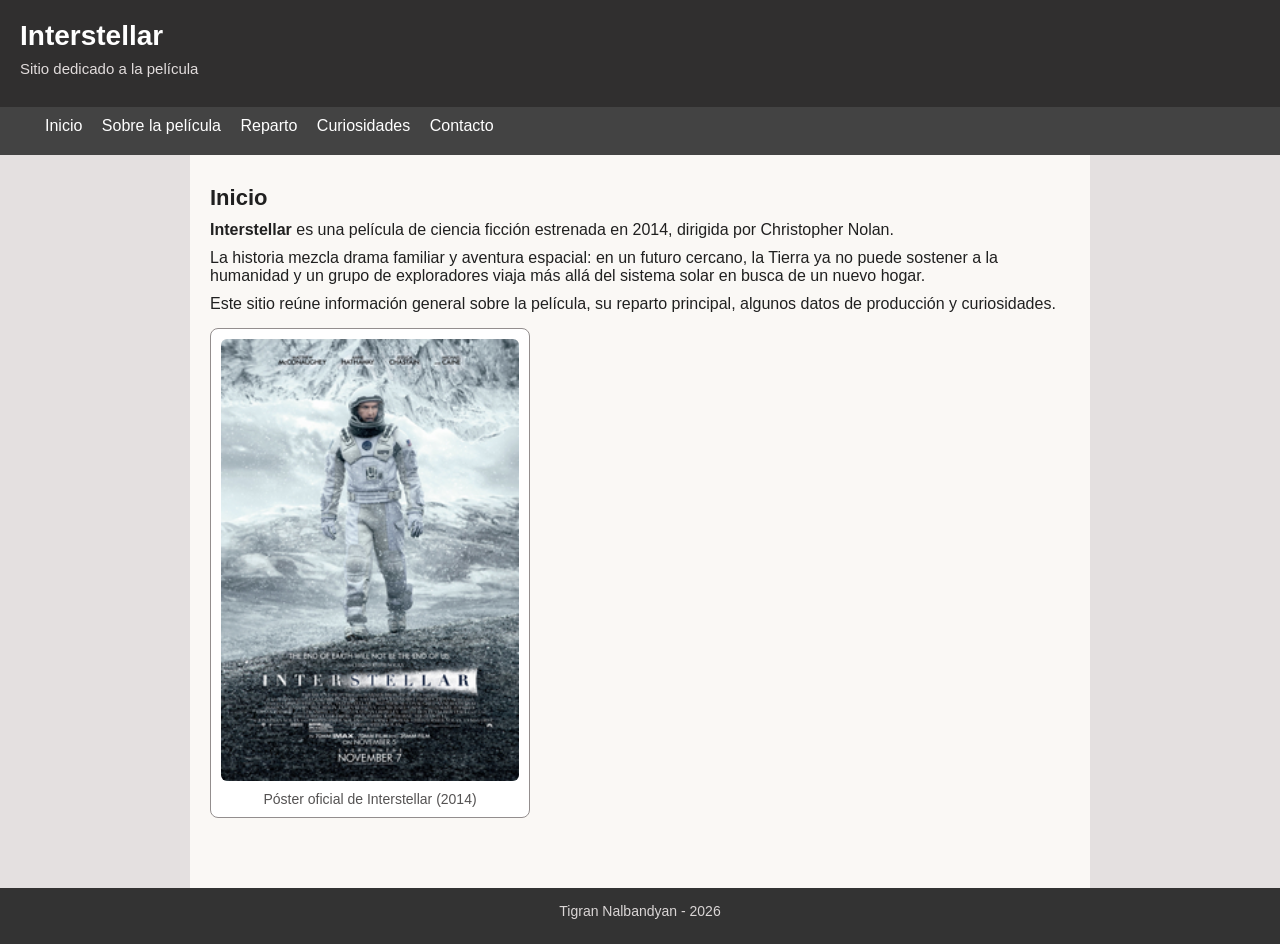
==== index.html @ 41b6b6ca "init" ====
<!DOCTYPE html>
<html lang="en">
<head>
    <meta charset="UTF-8">
    <meta name="viewport" content="width=device-width, initial-scale=1.0">
    <title>Interstellar - Inicio</title>
    <link rel="stylesheet" href="./recursos/estilos/estilos.css">
</head>
<body>
    <header>
        <h1>Interstellar</h1>
        <p>Sitio dedicado a la película</p>
    </header>

    <nav>
        <ul>
            <li><a href="./index.html">Inicio</a></li>
            <li><a href="./paginas/sobre.html">Sobre la película</a></li>
            <li><a href="./paginas/reparto.html">Reparto</a></li>
            <li><a href="./paginas/curiosidades.html">Curiosidades</a></li>
            <li><a href="./paginas/contactos.html">Contacto</a></li>
        </ul>
    </nav>

    <main>
        <section>
            <h2>Inicio</h2>
            <p>
                <strong>Interstellar</strong> es una película de ciencia ficción estrenada en 2014,
                dirigida por Christopher Nolan.
            </p>
            <p>
                La historia mezcla drama familiar y aventura espacial:
                en un futuro cercano, la Tierra ya no puede sostener a la humanidad
                y un grupo de exploradores viaja más allá del sistema solar en busca de un nuevo hogar.
            </p>
            <p>
                Este sitio reúne información general sobre la película,
                su reparto principal, algunos datos de producción y curiosidades.
            </p>

            <figure>
                <img src="./recursos/imagenes/poster.jpg" alt="Póster de Interstellar" width="300">
                <figcaption>Póster oficial de Interstellar (2014)</figcaption>
            </figure>
        </section>
    </main>

    <footer>
        <p>Tigran Nalbandyan - 2026</p>
    </footer>
</body>
</html>
---- recursos/estilos/estilos.css ----
* {
    margin: 0;
    padding: 0;
    box-sizing: border-box;
}

body {
    font-family: "Open Sans", sans-serif;
    background-color: #e4e0e0;
    color: #202020;
}

header {
    background-color: #302f2f;
    color: #ffffff;
    padding: 20px;
}

header h1 {
    margin-bottom: 8px;
    font-size: 28px;
}

header p {
    font-size: 15px;
    color: #e1dcdc;
}

nav {
    background-color: #434343;
    padding: 10px 20px;
}

nav ul {
    list-style: none;
}

nav li {
    display: inline;
    margin-right: 15px;
}

nav a {
    color: #ffffff;
    text-decoration: none;
}

nav a:hover {
    text-decoration: underline;
}

main {
    max-width: 900px;
    margin: 0 auto;
    padding: 20px;
    background-color: #faf8f5;
}

section {
    margin-bottom: 25px;
    padding: 10px 0;
}

section h2 {
    margin-bottom: 10px;
    font-size: 22px;
}

article {
    margin-bottom: 15px;
    padding: 10px;
    border: 1px solid #a4a0a0;
    border-radius: 8px;
    background-color: #ffffff;
}

article h3 {
    margin-bottom: 5px;
    font-size: 18px;
}

p {
    margin-bottom: 10px;
}

ul,
ol {
    margin-left: 25px;
    margin-bottom: 10px;
}

main a {
    color: #050587;
}

main a:hover {
    text-decoration: underline;
}

figure {
    margin: 15px 0;
    max-width: 320px;
    padding: 10px;
    background-color: #ffffff;
    border: 1px solid #938e8e;
    border-radius: 8px;
    text-align: center;
}

figure img {
    width: 100%;
    border-radius: 6px;
}

figcaption {
    font-size: 14px;
    color: #545252;
    margin-top: 6px;
}

article img {
    margin-top: 8px;
    margin-bottom: 8px;
    border-radius: 6px;
}

.cadrosFila {
    text-align: center;
    margin-top: 15px;
    padding-top: 15px;
    border-top: 1px solid #cdc9c9;
}

.cadrosFila figure {
    display: inline-block;
    vertical-align: top;
    max-width: 400px;
    margin: 8px;
}

footer {
    background-color: #333;
    color: #dad6d6;
    padding: 15px 20px;
    text-align: center;
    font-size: 14px;
}
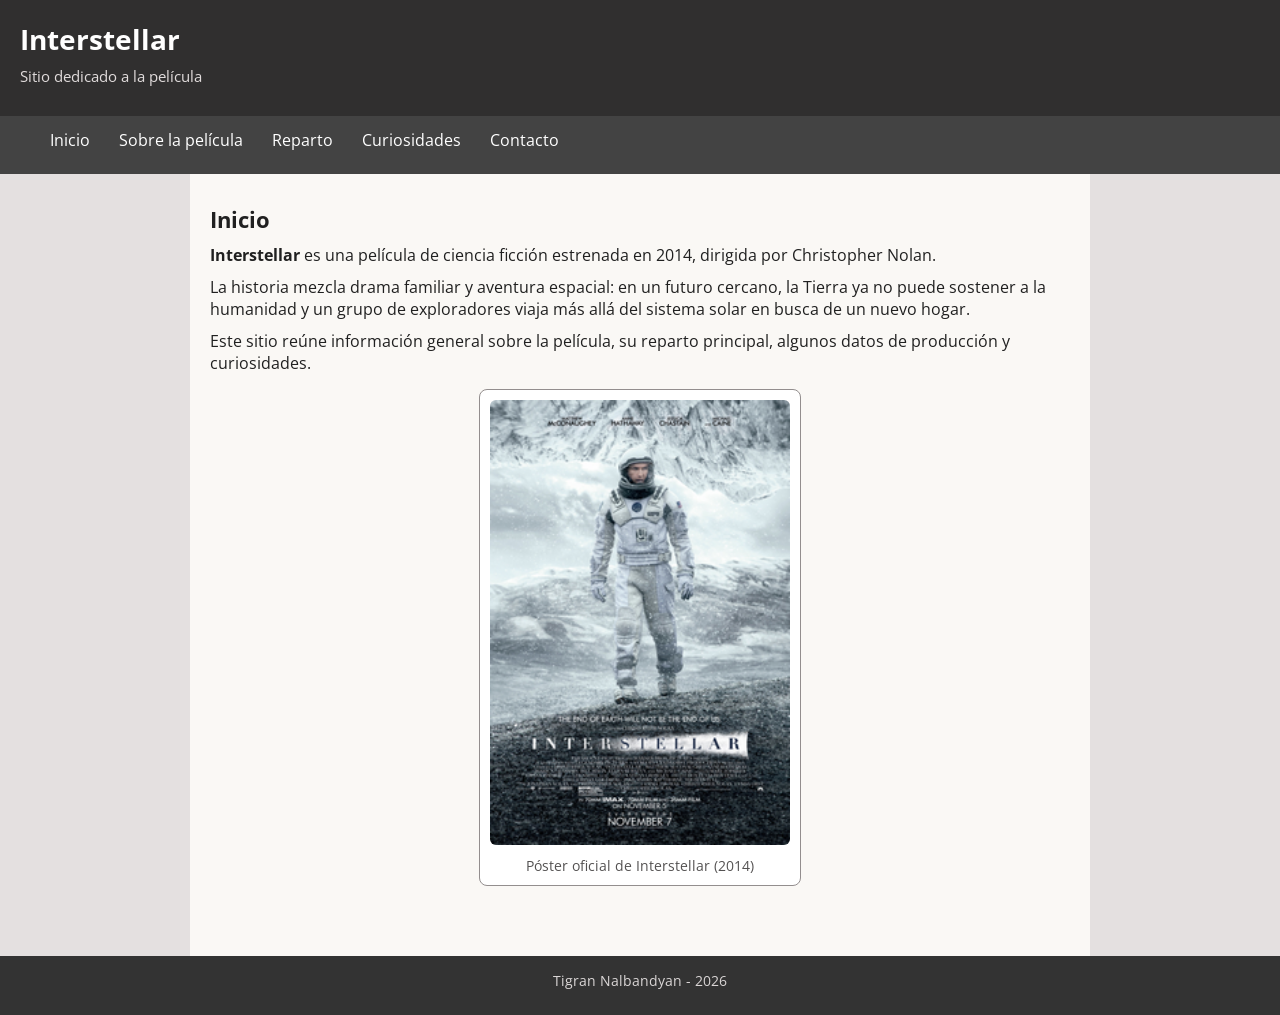
==== commit b1f7c899: "update for parcial 2" ====
--- a/index.html
+++ b/index.html
@@ -4,7 +4,12 @@
     <meta charset="UTF-8">
     <meta name="viewport" content="width=device-width, initial-scale=1.0">
     <title>Interstellar - Inicio</title>
-    <link rel="stylesheet" href="./recursos/estilos/estilos.css">
+    <link rel="preconnect" href="https://fonts.googleapis.com">
+    <link rel="preconnect" href="https://fonts.gstatic.com" crossorigin>
+    <link href="https://fonts.googleapis.com/css2?family=Open+Sans:ital,wght@0,300..800;1,300..800&display=swap" rel="stylesheet">
+    <link rel="icon" href="./recursos/imagenes/favicon.png" type="image/png">
+    <link rel="stylesheet" href="./recursos/estilos/general.css">
+    <link rel="stylesheet" href="./recursos/estilos/transiciones.css">
 </head>
 <body>
     <header>
--- a/recursos/estilos/general.css
+++ b/recursos/estilos/general.css
@@ -0,0 +1,175 @@
+* {
+    margin: 0;
+    padding: 0;
+    box-sizing: border-box;
+}
+
+body {
+    font-family: "Open Sans", sans-serif;
+    background-color: #e4e0e0;
+    color: #202020;
+}
+
+header {
+    background-color: #302f2f;
+    color: #ffffff;
+    padding: 20px;
+}
+
+header h1 {
+    margin-bottom: 8px;
+    font-size: 28px;
+}
+
+header p {
+    font-size: 15px;
+    color: #e1dcdc;
+}
+
+nav {
+    background-color: #434343;
+    padding: 10px 20px;
+}
+
+nav ul {
+    list-style: none;
+}
+
+nav li {
+    display: inline;
+    margin-right: 15px;
+}
+
+nav a {
+    color: #ffffff;
+    text-decoration: none;
+    display: inline-block;
+    padding: 3px 5px;
+}
+
+main {
+    max-width: 900px;
+    margin: 0 auto;
+    padding: 20px;
+    background-color: #faf8f5;
+}
+
+section {
+    margin-bottom: 25px;
+    padding: 10px 0;
+}
+
+section h2 {
+    margin-bottom: 10px;
+    font-size: 22px;
+}
+
+p {
+    margin-bottom: 10px;
+}
+
+ul {
+    margin-left: 25px;
+    margin-bottom: 10px;
+}
+ol {
+    margin-left: 25px;
+    margin-bottom: 10px;
+}
+
+main a {
+    color: #050587;
+}
+
+main a:hover {
+    text-decoration: underline;
+}
+
+img {
+    max-width: 100%;
+    height: auto;
+}
+
+figure {
+    margin: 15px auto;
+    width: fit-content;
+    padding: 10px;
+    background-color: #ffffff;
+    border: 1px solid #938e8e;
+    border-radius: 8px;
+    text-align: center;
+}
+
+figure img { border-radius: 6px; }
+
+figcaption {
+    font-size: 14px;
+    color: #545252;
+    margin-top: 6px;
+}
+
+audio {
+    max-width: 100%;
+}
+
+.filaActores {
+    display: flex;
+    flex-wrap: wrap;
+    gap: 15px;
+    justify-content: center;
+}
+
+.secReparto .cadroActor {
+    margin-bottom: 15px;
+    padding: 10px;
+    border: 1px solid #a4a0a0;
+    border-radius: 8px;
+    background-color: #ffffff;
+    width: 100%;
+    max-width: 320px;
+}
+
+.secReparto .cadroActor h3 {
+    margin-bottom: 5px;
+    font-size: 18px;
+}
+
+.secReparto .cadroActor img {
+    margin-top: 8px;
+    margin-bottom: 8px;
+    border-radius: 6px;
+}
+
+.cadrosFila {
+    display: grid;
+    grid-template-columns: repeat(2, 1fr);
+    gap: 1rem;
+    margin-top: 15px;
+    padding-top: 15px;
+    border-top: 1px solid #cdc9c9;
+    text-align: center;
+}
+
+.cadrosFila figure {
+    margin: 0 auto;
+}
+
+details {
+    margin-top: 12px;
+    padding: 10px;
+    border: 1px solid #cdc9c9;
+    border-radius: 6px;
+    background-color: #fff;
+}
+
+details p {
+    margin-top: 8px;
+}
+
+footer {
+    background-color: #333333;
+    color: #dad6d6;
+    padding: 15px 20px;
+    text-align: center;
+    font-size: 14px;
+}
--- a/recursos/estilos/transiciones.css
+++ b/recursos/estilos/transiciones.css
@@ -0,0 +1,40 @@
+nav a {
+    transition: background-color 0.2s;
+}
+
+nav a:hover {
+    text-decoration: underline;
+    background-color: #555555;
+}
+
+nav a:focus {
+    outline: 2px solid #e1dcdc;
+    outline-offset: 2px;
+}
+
+.secReparto .cadroActor {
+    transition: transform 0.3s ease, box-shadow 0.3s ease;
+}
+
+.secReparto .cadroActor:hover {
+    transform: scale(1.02);
+    box-shadow: 0 0 12px rgba(0, 0, 0, 0.25);
+}
+
+.secReparto .cadroActor img {
+    filter: grayscale(1);
+    transition: filter 0.2s;
+}
+
+.secReparto .cadroActor:hover img {
+    filter: grayscale(0);
+}
+
+summary {
+    cursor: pointer;
+    font-weight: 600;
+}
+
+summary:hover {
+    color: #050587;
+}
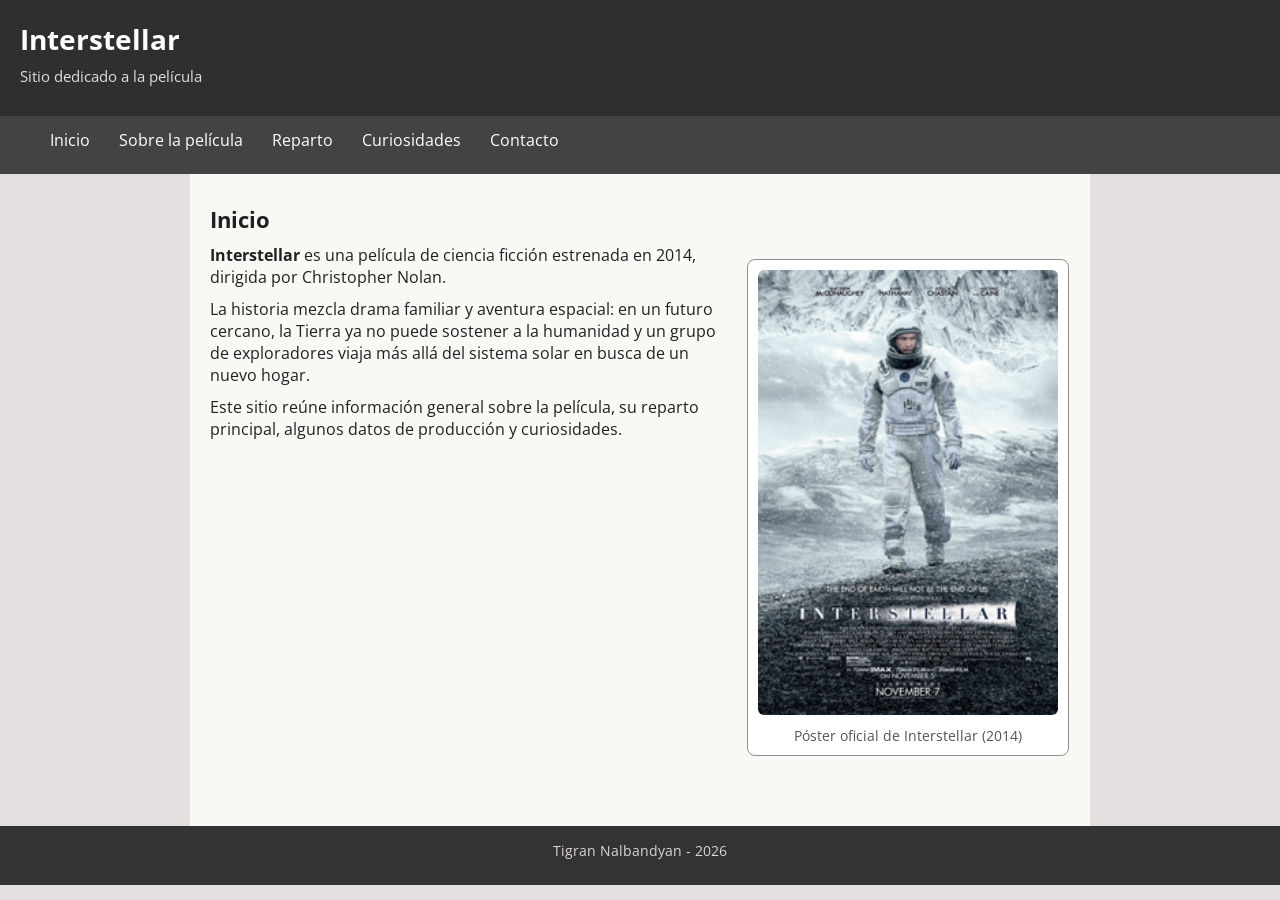
==== commit af06beb1: "Add flexible for mobile." ====
--- a/index.html
+++ b/index.html
@@ -1,58 +1,61 @@
-<!DOCTYPE html>
-<html lang="en">
-<head>
-    <meta charset="UTF-8">
-    <meta name="viewport" content="width=device-width, initial-scale=1.0">
-    <title>Interstellar - Inicio</title>
-    <link rel="preconnect" href="https://fonts.googleapis.com">
-    <link rel="preconnect" href="https://fonts.gstatic.com" crossorigin>
-    <link href="https://fonts.googleapis.com/css2?family=Open+Sans:ital,wght@0,300..800;1,300..800&display=swap" rel="stylesheet">
-    <link rel="icon" href="./recursos/imagenes/favicon.png" type="image/png">
-    <link rel="stylesheet" href="./recursos/estilos/general.css">
-    <link rel="stylesheet" href="./recursos/estilos/transiciones.css">
-</head>
-<body>
-    <header>
-        <h1>Interstellar</h1>
-        <p>Sitio dedicado a la película</p>
-    </header>
-
-    <nav>
-        <ul>
-            <li><a href="./index.html">Inicio</a></li>
-            <li><a href="./paginas/sobre.html">Sobre la película</a></li>
-            <li><a href="./paginas/reparto.html">Reparto</a></li>
-            <li><a href="./paginas/curiosidades.html">Curiosidades</a></li>
-            <li><a href="./paginas/contactos.html">Contacto</a></li>
-        </ul>
-    </nav>
-
-    <main>
-        <section>
-            <h2>Inicio</h2>
-            <p>
-                <strong>Interstellar</strong> es una película de ciencia ficción estrenada en 2014,
-                dirigida por Christopher Nolan.
-            </p>
-            <p>
-                La historia mezcla drama familiar y aventura espacial:
-                en un futuro cercano, la Tierra ya no puede sostener a la humanidad
-                y un grupo de exploradores viaja más allá del sistema solar en busca de un nuevo hogar.
-            </p>
-            <p>
-                Este sitio reúne información general sobre la película,
-                su reparto principal, algunos datos de producción y curiosidades.
-            </p>
-
-            <figure>
-                <img src="./recursos/imagenes/poster.jpg" alt="Póster de Interstellar" width="300">
-                <figcaption>Póster oficial de Interstellar (2014)</figcaption>
-            </figure>
-        </section>
-    </main>
-
-    <footer>
-        <p>Tigran Nalbandyan - 2026</p>
-    </footer>
-</body>
-</html>
+<!DOCTYPE html>
+<html lang="en">
+<head>
+    <meta charset="UTF-8">
+    <meta name="viewport" content="width=device-width, initial-scale=1.0">
+    <title>Interstellar - Inicio</title>
+    <link rel="preconnect" href="https://fonts.googleapis.com">
+    <link rel="preconnect" href="https://fonts.gstatic.com" crossorigin>
+    <link href="https://fonts.googleapis.com/css2?family=Open+Sans:ital,wght@0,300..800;1,300..800&display=swap" rel="stylesheet">
+    <link rel="icon" href="/recursos/imagenes/favicon.png" type="image/png">
+    <link rel="stylesheet" href="/recursos/estilos/general.css">
+    <link rel="stylesheet" href="/recursos/estilos/transiciones.css">
+</head>
+<body>
+    <header>
+        <h1>Interstellar</h1>
+        <p>Sitio dedicado a la película</p>
+    </header>
+
+    <nav>
+        <ul>
+            <li><a href="/index.html">Inicio</a></li>
+            <li><a href="/paginas/sobre.html">Sobre la película</a></li>
+            <li><a href="/paginas/reparto.html">Reparto</a></li>
+            <li><a href="/paginas/curiosidades.html">Curiosidades</a></li>
+            <li><a href="/paginas/contactos.html">Contacto</a></li>
+        </ul>
+    </nav>
+
+    <main>
+        <section>
+            <h2>Inicio</h2>
+            <div class="filaInicio">
+            <div class="txtPrincipal">
+            <p>
+                <strong>Interstellar</strong> es una película de ciencia ficción estrenada en 2014,
+                dirigida por Christopher Nolan.
+            </p>
+            <p>
+                La historia mezcla drama familiar y aventura espacial:
+                en un futuro cercano, la Tierra ya no puede sostener a la humanidad
+                y un grupo de exploradores viaja más allá del sistema solar en busca de un nuevo hogar.
+            </p>
+            <p class="ocultarMovil">
+                Este sitio reúne información general sobre la película,
+                su reparto principal, algunos datos de producción y curiosidades.
+            </p>
+            </div>
+            <figure class="figPoster">
+                <img src="/recursos/imagenes/poster.jpg" alt="Póster de Interstellar" width="300">
+                <figcaption>Póster oficial de Interstellar (2014)</figcaption>
+            </figure>
+            </div>
+        </section>
+    </main>
+
+    <footer>
+        <p>Tigran Nalbandyan - 2026</p>
+    </footer>
+</body>
+</html>
--- a/recursos/estilos/general.css
+++ b/recursos/estilos/general.css
@@ -1,175 +1,330 @@
-* {
-    margin: 0;
-    padding: 0;
-    box-sizing: border-box;
-}
-
-body {
-    font-family: "Open Sans", sans-serif;
-    background-color: #e4e0e0;
-    color: #202020;
-}
-
-header {
-    background-color: #302f2f;
-    color: #ffffff;
-    padding: 20px;
-}
-
-header h1 {
-    margin-bottom: 8px;
-    font-size: 28px;
-}
-
-header p {
-    font-size: 15px;
-    color: #e1dcdc;
-}
-
-nav {
-    background-color: #434343;
-    padding: 10px 20px;
-}
-
-nav ul {
-    list-style: none;
-}
-
-nav li {
-    display: inline;
-    margin-right: 15px;
-}
-
-nav a {
-    color: #ffffff;
-    text-decoration: none;
-    display: inline-block;
-    padding: 3px 5px;
-}
-
-main {
-    max-width: 900px;
-    margin: 0 auto;
-    padding: 20px;
-    background-color: #faf8f5;
-}
-
-section {
-    margin-bottom: 25px;
-    padding: 10px 0;
-}
-
-section h2 {
-    margin-bottom: 10px;
-    font-size: 22px;
-}
-
-p {
-    margin-bottom: 10px;
-}
-
-ul {
-    margin-left: 25px;
-    margin-bottom: 10px;
-}
-ol {
-    margin-left: 25px;
-    margin-bottom: 10px;
-}
-
-main a {
-    color: #050587;
-}
-
-main a:hover {
-    text-decoration: underline;
-}
-
-img {
-    max-width: 100%;
-    height: auto;
-}
-
-figure {
-    margin: 15px auto;
-    width: fit-content;
-    padding: 10px;
-    background-color: #ffffff;
-    border: 1px solid #938e8e;
-    border-radius: 8px;
-    text-align: center;
-}
-
-figure img { border-radius: 6px; }
-
-figcaption {
-    font-size: 14px;
-    color: #545252;
-    margin-top: 6px;
-}
-
-audio {
-    max-width: 100%;
-}
-
-.filaActores {
-    display: flex;
-    flex-wrap: wrap;
-    gap: 15px;
-    justify-content: center;
-}
-
-.secReparto .cadroActor {
-    margin-bottom: 15px;
-    padding: 10px;
-    border: 1px solid #a4a0a0;
-    border-radius: 8px;
-    background-color: #ffffff;
-    width: 100%;
-    max-width: 320px;
-}
-
-.secReparto .cadroActor h3 {
-    margin-bottom: 5px;
-    font-size: 18px;
-}
-
-.secReparto .cadroActor img {
-    margin-top: 8px;
-    margin-bottom: 8px;
-    border-radius: 6px;
-}
-
-.cadrosFila {
-    display: grid;
-    grid-template-columns: repeat(2, 1fr);
-    gap: 1rem;
-    margin-top: 15px;
-    padding-top: 15px;
-    border-top: 1px solid #cdc9c9;
-    text-align: center;
-}
-
-.cadrosFila figure {
-    margin: 0 auto;
-}
-
-details {
-    margin-top: 12px;
-    padding: 10px;
-    border: 1px solid #cdc9c9;
-    border-radius: 6px;
-    background-color: #fff;
-}
-
-details p {
-    margin-top: 8px;
-}
-
-footer {
-    background-color: #333333;
-    color: #dad6d6;
-    padding: 15px 20px;
-    text-align: center;
-    font-size: 14px;
-}
+* {
+    margin: 0;
+    padding: 0;
+    box-sizing: border-box;
+}
+
+body {
+    font-family: "Open Sans", sans-serif;
+    background-color: #e4e0e0;
+    color: #202020;
+    overflow-x: hidden;
+}
+
+header {
+    background-color: #302f2f;
+    color: #ffffff;
+    padding: 20px;
+}
+
+header h1 {
+    margin-bottom: 8px;
+    font-size: 28px;
+}
+
+header p {
+    font-size: 15px;
+    color: #e1dcdc;
+}
+
+nav {
+    background-color: #434343;
+    padding: 10px 20px;
+}
+
+nav ul {
+    list-style: none;
+}
+
+nav li {
+    display: inline;
+    margin-right: 15px;
+}
+
+nav a {
+    color: #ffffff;
+    text-decoration: none;
+    display: inline-block;
+    padding: 3px 5px;
+}
+
+main {
+    max-width: 900px;
+    margin: 0 auto;
+    padding: 20px;
+    background-color: #faf8f5;
+}
+
+section {
+    margin-bottom: 25px;
+    padding: 10px 0;
+}
+
+section h2 {
+    margin-bottom: 10px;
+    font-size: 22px;
+}
+
+p {
+    margin-bottom: 10px;
+}
+
+ul {
+    margin-left: 25px;
+    margin-bottom: 10px;
+}
+ol {
+    margin-left: 25px;
+    margin-bottom: 10px;
+}
+
+main a {
+    color: #050587;
+}
+
+main a:hover {
+    text-decoration: underline;
+}
+
+img {
+    max-width: 100%;
+    height: auto;
+}
+
+figure {
+    margin: 15px auto;
+    width: fit-content;
+    padding: 10px;
+    background-color: #ffffff;
+    border: 1px solid #938e8e;
+    border-radius: 8px;
+    text-align: center;
+}
+
+figure img { border-radius: 6px; }
+
+figcaption {
+    font-size: 14px;
+    color: #545252;
+    margin-top: 6px;
+}
+
+audio {
+    max-width: 100%;
+}
+
+.boxVideo {
+    width: 100%;
+    padding: 0;
+}
+
+.videoCont {
+    position: relative;
+    padding-bottom: 56.25%;
+    height: 0;
+}
+
+.videoCont iframe {
+    position: absolute;
+    top: 0;
+    left: 0;
+    width: 100%;
+    height: 100%;
+    border: none;
+}
+
+.filaActores {
+    display: flex;
+    flex-wrap: wrap;
+    gap: 15px;
+    justify-content: center;
+}
+
+.secReparto .cadroActor {
+    margin-bottom: 15px;
+    padding: 10px;
+    border: 1px solid #a4a0a0;
+    border-radius: 8px;
+    background-color: #ffffff;
+    width: 100%;
+    max-width: 320px;
+}
+
+.secReparto .cadroActor h3 {
+    margin-bottom: 5px;
+    font-size: 18px;
+}
+
+.secReparto .cadroActor img {
+    margin-top: 8px;
+    margin-bottom: 8px;
+    border-radius: 6px;
+}
+
+.cadrosFila {
+    display: grid;
+    grid-template-columns: repeat(2, 1fr);
+    gap: 1rem;
+    margin-top: 15px;
+    padding-top: 15px;
+    border-top: 1px solid #cdc9c9;
+    text-align: center;
+}
+
+.cadrosFila figure {
+    margin: 0 auto;
+}
+
+details {
+    margin-top: 12px;
+    padding: 10px;
+    border: 1px solid #cdc9c9;
+    border-radius: 6px;
+    background-color: #fff;
+}
+
+details p {
+    margin-top: 8px;
+}
+
+footer {
+    background-color: #333333;
+    color: #dad6d6;
+    padding: 15px 20px;
+    text-align: center;
+    font-size: 14px;
+}
+
+.filaInicio {
+    display: flex;
+    gap: 20px;
+}
+
+.filaInicio .txtPrincipal {
+    width: 60%;
+}
+
+.filaSobre {
+    display: flex;
+    gap: 15px;
+}
+
+.filaSobre section {
+    width: 50%;
+}
+
+.filaContacto {
+    display: flex;
+    gap: 20px;
+}
+
+.filaContacto section {
+    width: 50%;
+}
+
+
+@media (max-width: 700px) {
+
+body {
+    font-size: 14px;
+}
+
+header {
+    padding: 15px;
+}
+
+header h1 {
+    font-size: 22px;
+}
+
+nav ul {
+    display: flex;
+    flex-direction: column;
+}
+
+nav li {
+    display: block;
+    margin-right: 0;
+    margin-bottom: 5px;
+}
+
+main {
+    max-width: 100%;
+    padding: 10px;
+}
+
+section h2 {
+    font-size: 18px;
+}
+
+.cadrosFila {
+    display: block;
+}
+
+.cadrosFila figure {
+    margin-bottom: 15px;
+    width: 100%;
+}
+
+.filaInicio {
+    display: block;
+}
+
+.filaInicio .txtPrincipal {
+    width: 100%;
+}
+
+.filaSobre {
+    display: block;
+}
+
+.filaSobre section {
+    width: 100%;
+}
+
+.filaContacto {
+    display: block;
+}
+
+.filaContacto section {
+    width: 100%;
+}
+
+.figPoster {
+    width: 100%;
+}
+
+.figPoster img {
+    width: 100%;
+}
+
+.boxVideo {
+    width: 100%;
+}
+
+figure {
+    width: 100%;
+    max-width: 100%;
+}
+
+audio {
+    width: 100%;
+}
+
+.secReparto .cadroActor {
+    max-width: 100%;
+}
+
+.ocultarMovil {
+    display: none;
+}
+
+.txtReparto {
+    font-size: 13px;
+}
+
+footer {
+    font-size: 12px;
+}
+
+}
